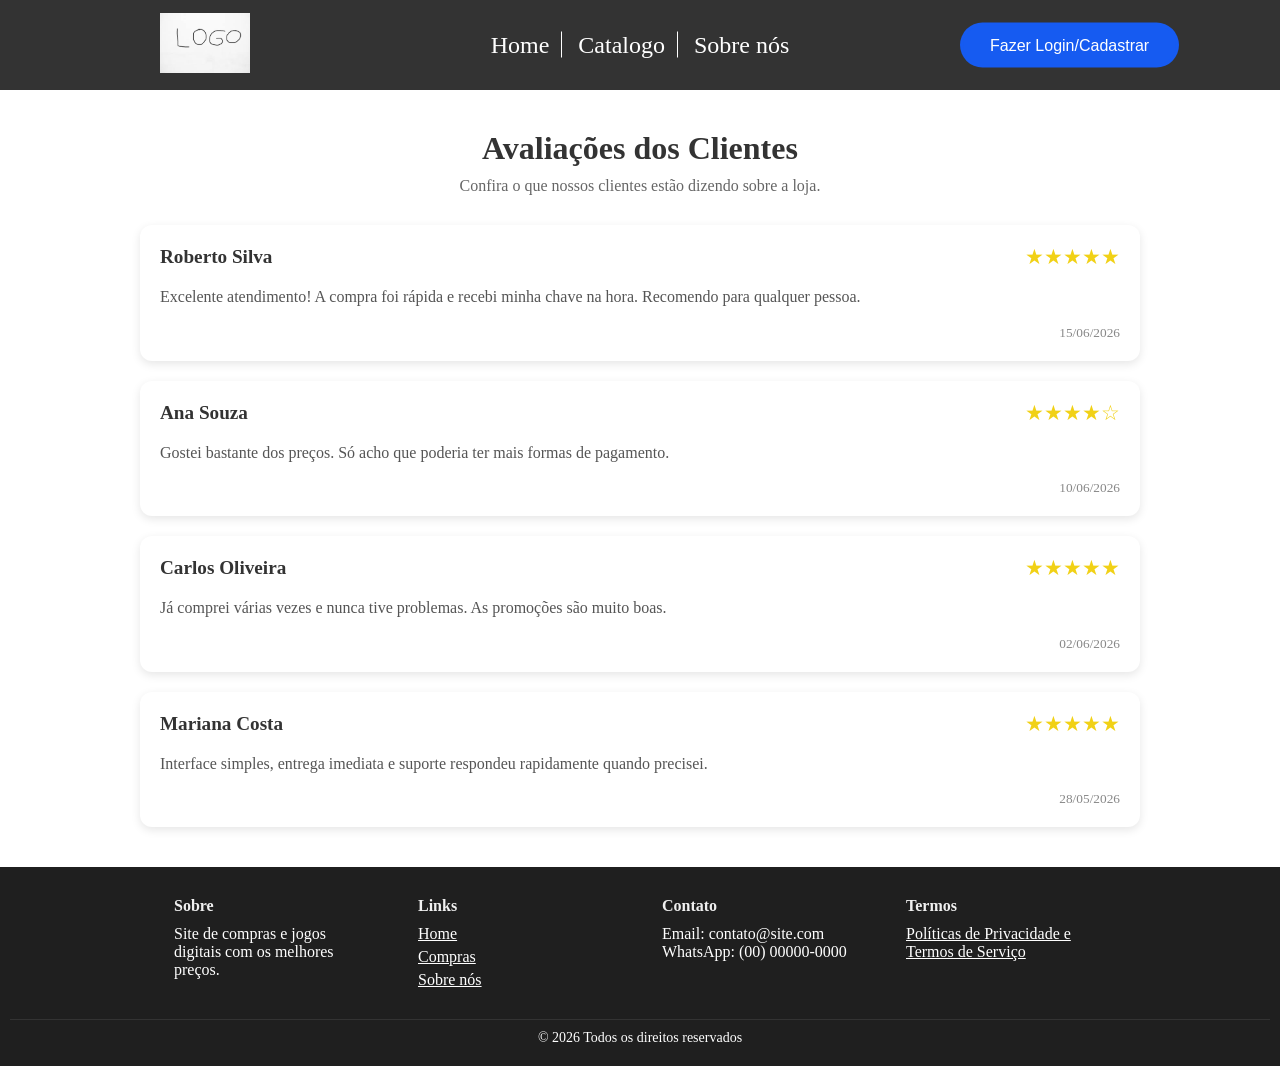
==== html/avaliacao.html @ b32fb98f "e avaliacao sim o resto e errado" ====
<!DOCTYPE html>
<html lang="pt-BR">

<head>
    <meta charset="UTF-8">
    <meta name="viewport" content="width=device-width, initial-scale=1.0">
    <link rel="stylesheet" href="../style/style-header.css">
    <link rel="stylesheet" href="../style/style-avaliacao.css">
    <link rel="stylesheet" href="../style/html-footer.css">
    <title>Avaliação</title>
</head>

<body>

    <header class="topo">
        <div class="logo">
            <img src="../img/image.png" alt="">
        </div>

        <nav>
            <ul class="menu">
                <li><a href="index.html">Home</a></li>
                <li><a href="catalogo.html">Catalogo</a></li>
                <li><a href="">Sobre nós</a></li>
            </ul>
        </nav>

        <button class="bt" onclick="window.location='login-cadastro.html'">
            Fazer Login/Cadastrar
        </button>
    </header>

<main class="container">

    <h1>Avaliações dos Clientes</h1>

    <p class="descricao">
        Confira o que nossos clientes estão dizendo sobre a loja.
    </p>

    <section class="avaliacoes">

        <div class="card-avaliacao">
            <div class="usuario">
                <h2>Roberto Silva</h2>
                <span>★★★★★</span>
            </div>

            <p class="comentario">
                Excelente atendimento! A compra foi rápida e recebi minha chave na hora.
                Recomendo para qualquer pessoa.
            </p>

            <small>15/06/2026</small>
        </div>

        <div class="card-avaliacao">
            <div class="usuario">
                <h2>Ana Souza</h2>
                <span>★★★★☆</span>
            </div>

            <p class="comentario">
                Gostei bastante dos preços. Só acho que poderia ter mais formas de pagamento.
            </p>

            <small>10/06/2026</small>
        </div>

        <div class="card-avaliacao">
            <div class="usuario">
                <h2>Carlos Oliveira</h2>
                <span>★★★★★</span>
            </div>

            <p class="comentario">
                Já comprei várias vezes e nunca tive problemas. As promoções são muito boas.
            </p>

            <small>02/06/2026</small>
        </div>

        <div class="card-avaliacao">
            <div class="usuario">
                <h2>Mariana Costa</h2>
                <span>★★★★★</span>
            </div>

            <p class="comentario">
                Interface simples, entrega imediata e suporte respondeu rapidamente quando precisei.
            </p>

            <small>28/05/2026</small>
        </div>

    </section>

</main>

    <footer class="footer">
        <div class="footer-container">

            <div class="footer-bloco">
                <h3>Sobre</h3>
                <p>Site de compras e jogos digitais com os melhores preços.</p>
            </div>

            <div class="footer-bloco">
                <h3>Links</h3>
                <a href="./index.html">Home</a>
                <a href="./catalogo.html">Compras</a>
                <a href="#">Sobre nós</a>
            </div>

            <div class="footer-bloco">
                <h3>Contato</h3>
                <p>Email: contato@site.com</p>
                <p>WhatsApp: (00) 00000-0000</p>
            </div>

            <div class="footer-bloco">
                <h3>Termos</h3>
                <a href="info.html">Políticas de Privacidade e Termos de Serviço</a>
            </div>

        </div>

        <div class="footer-bottom">
            <p>© 2026 Todos os direitos reservados</p>
        </div>
    </footer>

</body>

</html>
---- style/style-header.css ----
* {
    margin: 0 0 0 0;
    padding: 0;
}
.menu li a {
    text-decoration: none;

}
.topo {
    overflow: hidden;
    background: #333;
    height: 10vh;
    margin-bottom: 20px;

}
.logo {
    float: left;
    width: 25%;
    position: relative;
}
.logo img {
    height: 60px;
    left: 50%;
    position: relative;
}
.topo nav {
    position: relative;
    float: left;
    width: 50%;
}
.menu {
    text-align: center;
    list-style: none;
    padding: 0;
}
.menu li {
    display: inline-block;
}
.menu li a {
    font-size: 1.5rem;
    color: #fff;
    padding: 0 12px;
    border-right: solid 1px #ffffff;
}
.menu li a:hover {
    color: #f1d116;
}
.menu li:last-child a {
    border-right: none;
}

@property --angle {
    syntax: "<angle>";
    initial-value: 0deg;
    inherits: false;
}

.logo, nav, .bt {
    top: 50%;
    transform: translate(0, -50%);
}

.bt {
    height: 50%;
    font-size: 1rem;
    position: relative;
    padding: 10px 30px;
    border: none;
    border-radius: 200px;
    background: #165bf1;
    color: #fff;
    overflow: hidden;
    z-index: 1;
}

.bt::before {
    content: "";
    position: absolute;
    inset: -3px;
    border-radius: inherit;
    z-index: -2;

    background: conic-gradient(
        from var(--angle),
        red,
        yellow,
        lime,
        cyan,
        blue,
        magenta,
        red
    );

    opacity: 0;
    animation: girar 2s linear infinite paused;
    transition: opacity .3s;
}

.bt::after {
    content: "";
    position: absolute;
    inset: 3px;
    border-radius: inherit;
    background: #165bf1;
    z-index: -1;
}

.bt:hover::before {
    opacity: 1;
    animation-play-state: running;
}

@keyframes girar {
    from {
        --angle: 0deg;
    }
    to {
        --angle: 360deg;
    }
}
---- style/style-avaliacao.css ----
/* Conteúdo principal */

.container {
    width: 90%;
    max-width: 1000px;
    margin: 40px auto;
    min-height: 70vh;
}

.container h1 {
    text-align: center;
    color: #333;
    margin-bottom: 10px;
}

.descricao {
    text-align: center;
    color: #666;
    margin-bottom: 30px;
}

/* Lista de avaliações */

.avaliacoes {
    display: flex;
    flex-direction: column;
    gap: 20px;
}

/* Card da avaliação */

.card-avaliacao {
    background: #fff;
    padding: 20px;
    border-radius: 12px;
    box-shadow: 0 3px 10px rgba(0, 0, 0, .1);
    transition: .3s;
}

.card-avaliacao:hover {
    transform: translateY(-3px);
    box-shadow: 0 6px 15px rgba(0, 0, 0, .15);
}

/* Cabeçalho da avaliação */

.usuario {
    display: flex;
    justify-content: space-between;
    align-items: center;
    margin-bottom: 15px;
}

.usuario h2 {
    font-size: 1.2rem;
    color: #333;
}

.usuario span {
    font-size: 1.3rem;
    color: #f1d116;
}

/* Comentário */

.comentario {
    color: #555;
    line-height: 1.6;
    margin-bottom: 15px;
}

/* Data */

.card-avaliacao small {
    color: #888;
    display: block;
    text-align: right;
}

/* Responsividade */

@media (max-width: 768px) {

    .usuario {
        flex-direction: column;
        align-items: flex-start;
        gap: 8px;
    }

    .usuario span {
        font-size: 1.1rem;
    }

    .container {
        width: 95%;
    }
}
---- style/html-footer.css ----
.footer {
    background: #1f1f1f;
    color: white;
    padding: 20px 10px;
    margin-top: 40px;
}

.footer-container {
    text-align: center;
}

.footer-bloco {
    display: inline-block;
    vertical-align: top;
    width: 200px;
    margin: 10px 20px;
    text-align: left;
}

.footer-bloco h3 {
    margin-bottom: 10px;
    font-size: 16px;
    color: #f0f0f0;
}

.footer-bloco a {
    display: block;
    color: #fff;
    margin-bottom: 5px;
}

.footer-bloco a:hover {
    color: yellow;
}

.footer-bottom {
    text-align: center;
    margin-top: 15px;
    font-size: 14px;
    border-top: 1px solid #333;
    padding-top: 10px;
}
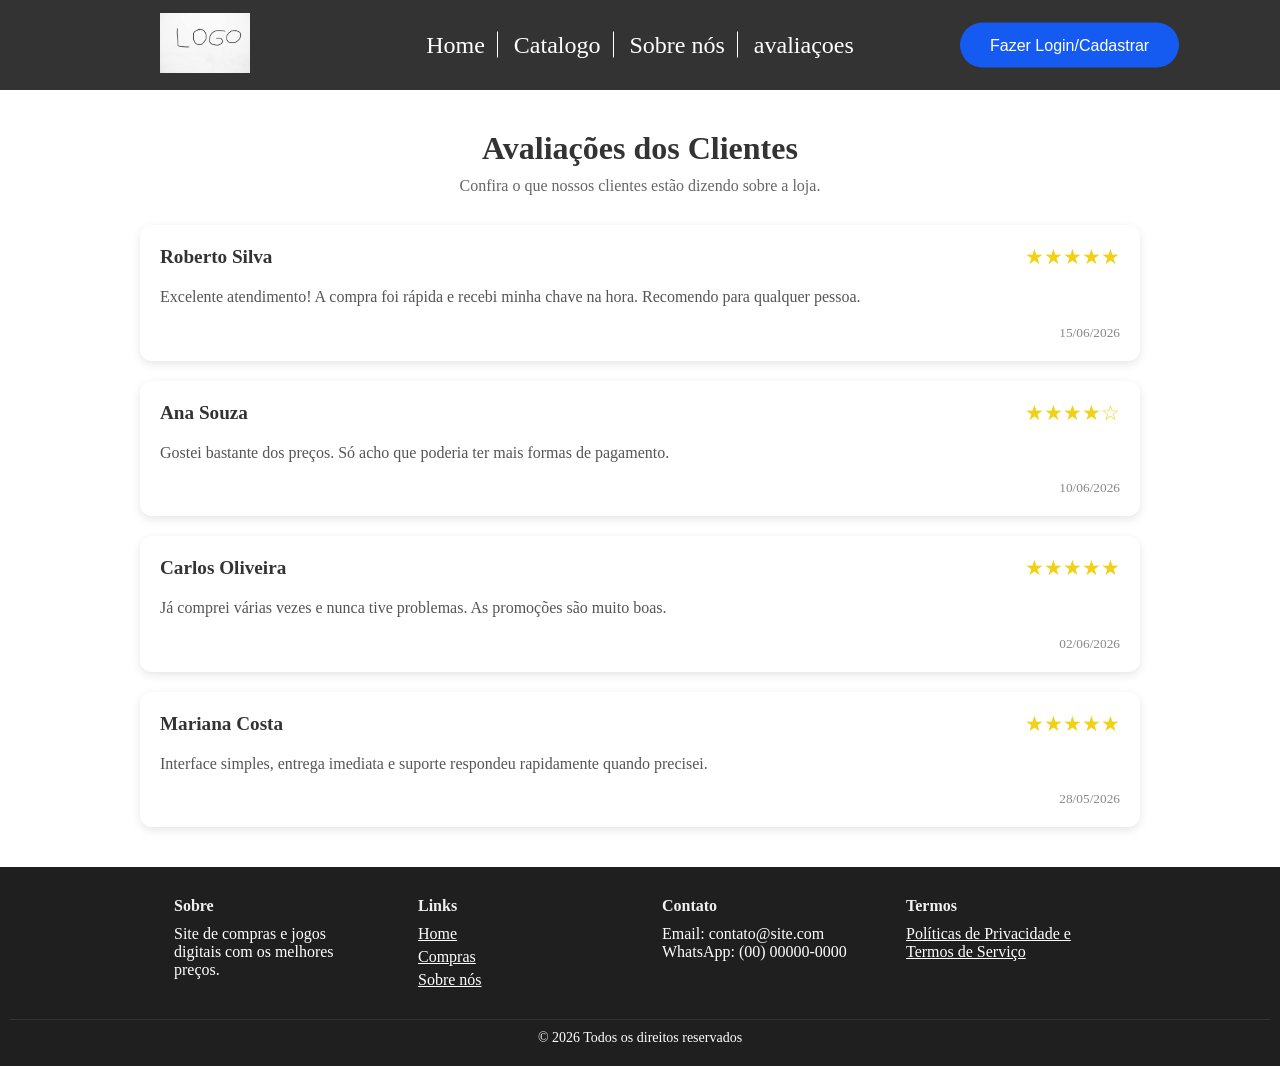
==== commit 74654765: "header e footer" ====
--- a/html/avaliacao.html
+++ b/html/avaliacao.html
@@ -16,20 +16,17 @@
         <div class="logo">
             <img src="../img/image.png" alt="">
         </div>
-
         <nav>
             <ul class="menu">
                 <li><a href="index.html">Home</a></li>
                 <li><a href="catalogo.html">Catalogo</a></li>
                 <li><a href="">Sobre nós</a></li>
+                <li><a href="avaliacao.html">avaliaçoes</a></li>
             </ul>
         </nav>
+        <button class="bt" onclick="window.location='login-cadastro.html'">Fazer Login/Cadastrar</button>
 
-        <button class="bt" onclick="window.location='login-cadastro.html'">
-            Fazer Login/Cadastrar
-        </button>
     </header>
-
 <main class="container">
 
     <h1>Avaliações dos Clientes</h1>
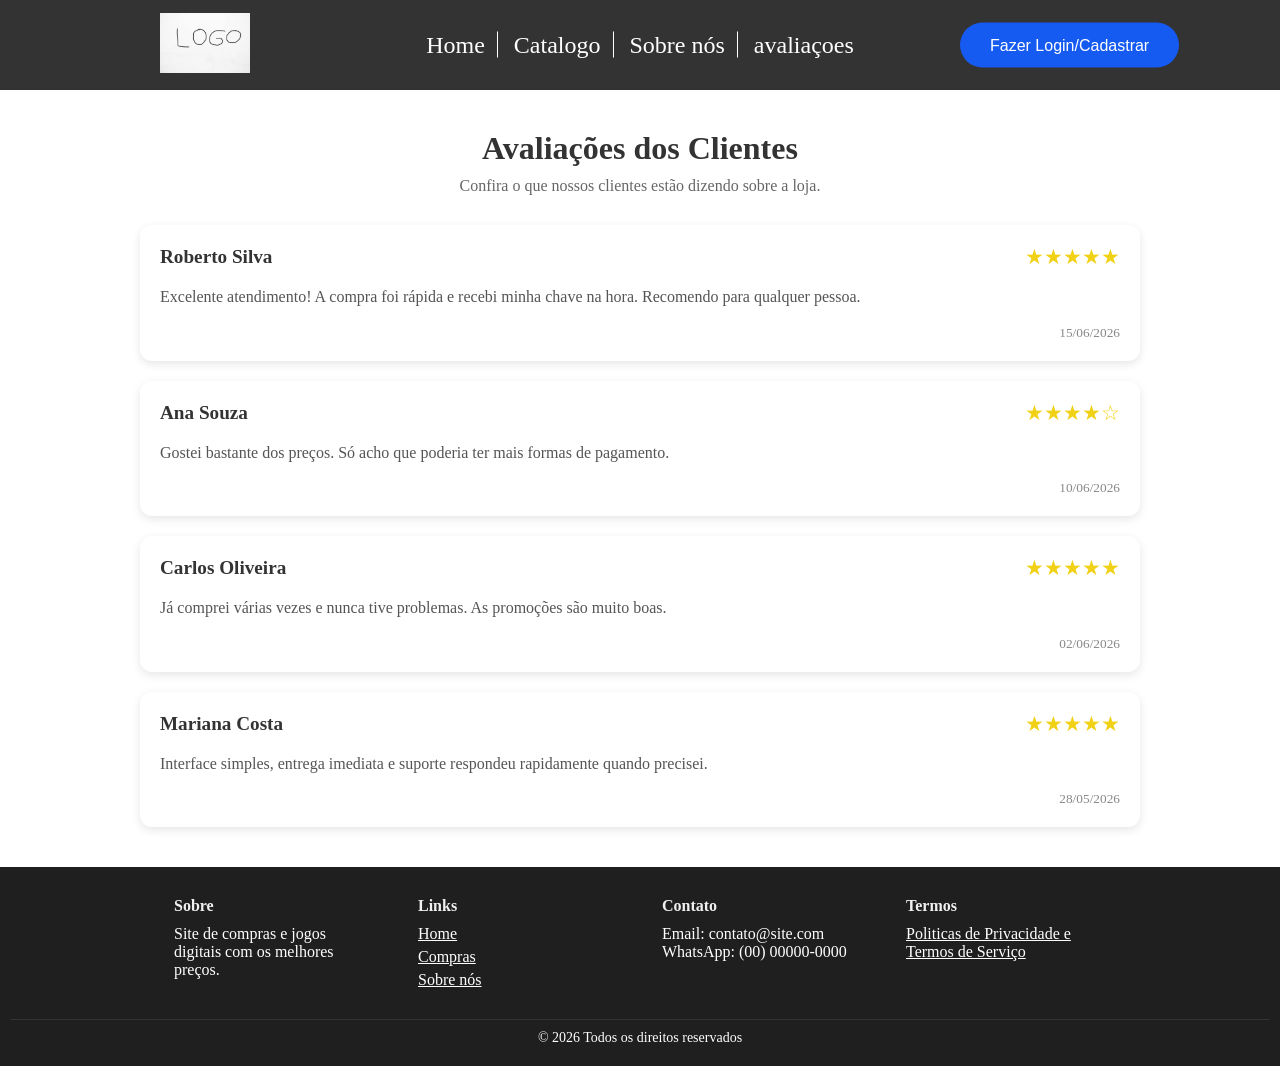
==== commit 61d96d19: "ajustes de header e footer em todas as paginas" ====
--- a/html/avaliacao.html
+++ b/html/avaliacao.html
@@ -18,85 +18,84 @@
         </div>
         <nav>
             <ul class="menu">
-                <li><a href="index.html">Home</a></li>
-                <li><a href="catalogo.html">Catalogo</a></li>
-                <li><a href="">Sobre nós</a></li>
-                <li><a href="avaliacao.html">avaliaçoes</a></li>
+                <li><a href="./index.html">Home</a></li>
+                <li><a href="./catalogo.html">Catalogo</a></li>
+                <li><a href="./sobre-nos.html">Sobre nós</a></li>
+                <li><a href="./avaliacao.html">avaliaçoes</a></li>
             </ul>
         </nav>
         <button class="bt" onclick="window.location='login-cadastro.html'">Fazer Login/Cadastrar</button>
 
     </header>
-<main class="container">
+    <main class="container">
 
-    <h1>Avaliações dos Clientes</h1>
+        <h1>Avaliações dos Clientes</h1>
 
-    <p class="descricao">
-        Confira o que nossos clientes estão dizendo sobre a loja.
-    </p>
+        <p class="descricao">
+            Confira o que nossos clientes estão dizendo sobre a loja.
+        </p>
 
-    <section class="avaliacoes">
+        <section class="avaliacoes">
 
-        <div class="card-avaliacao">
-            <div class="usuario">
-                <h2>Roberto Silva</h2>
-                <span>★★★★★</span>
+            <div class="card-avaliacao">
+                <div class="usuario">
+                    <h2>Roberto Silva</h2>
+                    <span>★★★★★</span>
+                </div>
+
+                <p class="comentario">
+                    Excelente atendimento! A compra foi rápida e recebi minha chave na hora.
+                    Recomendo para qualquer pessoa.
+                </p>
+
+                <small>15/06/2026</small>
             </div>
 
-            <p class="comentario">
-                Excelente atendimento! A compra foi rápida e recebi minha chave na hora.
-                Recomendo para qualquer pessoa.
-            </p>
+            <div class="card-avaliacao">
+                <div class="usuario">
+                    <h2>Ana Souza</h2>
+                    <span>★★★★☆</span>
+                </div>
 
-            <small>15/06/2026</small>
-        </div>
+                <p class="comentario">
+                    Gostei bastante dos preços. Só acho que poderia ter mais formas de pagamento.
+                </p>
 
-        <div class="card-avaliacao">
-            <div class="usuario">
-                <h2>Ana Souza</h2>
-                <span>★★★★☆</span>
+                <small>10/06/2026</small>
             </div>
 
-            <p class="comentario">
-                Gostei bastante dos preços. Só acho que poderia ter mais formas de pagamento.
-            </p>
+            <div class="card-avaliacao">
+                <div class="usuario">
+                    <h2>Carlos Oliveira</h2>
+                    <span>★★★★★</span>
+                </div>
 
-            <small>10/06/2026</small>
-        </div>
+                <p class="comentario">
+                    Já comprei várias vezes e nunca tive problemas. As promoções são muito boas.
+                </p>
 
-        <div class="card-avaliacao">
-            <div class="usuario">
-                <h2>Carlos Oliveira</h2>
-                <span>★★★★★</span>
+                <small>02/06/2026</small>
             </div>
 
-            <p class="comentario">
-                Já comprei várias vezes e nunca tive problemas. As promoções são muito boas.
-            </p>
+            <div class="card-avaliacao">
+                <div class="usuario">
+                    <h2>Mariana Costa</h2>
+                    <span>★★★★★</span>
+                </div>
 
-            <small>02/06/2026</small>
-        </div>
+                <p class="comentario">
+                    Interface simples, entrega imediata e suporte respondeu rapidamente quando precisei.
+                </p>
 
-        <div class="card-avaliacao">
-            <div class="usuario">
-                <h2>Mariana Costa</h2>
-                <span>★★★★★</span>
+                <small>28/05/2026</small>
             </div>
 
-            <p class="comentario">
-                Interface simples, entrega imediata e suporte respondeu rapidamente quando precisei.
-            </p>
+        </section>
 
-            <small>28/05/2026</small>
-        </div>
-
-    </section>
-
-</main>
+    </main>
 
     <footer class="footer">
         <div class="footer-container">
-
             <div class="footer-bloco">
                 <h3>Sobre</h3>
                 <p>Site de compras e jogos digitais com os melhores preços.</p>
@@ -106,7 +105,7 @@
                 <h3>Links</h3>
                 <a href="./index.html">Home</a>
                 <a href="./catalogo.html">Compras</a>
-                <a href="#">Sobre nós</a>
+                <a href="./sobre-nos.html">Sobre nós</a>
             </div>
 
             <div class="footer-bloco">
@@ -114,12 +113,11 @@
                 <p>Email: contato@site.com</p>
                 <p>WhatsApp: (00) 00000-0000</p>
             </div>
-
+            
             <div class="footer-bloco">
                 <h3>Termos</h3>
-                <a href="info.html">Políticas de Privacidade e Termos de Serviço</a>
+                <a href="info.html">Politicas de Privacidade e Termos de Serviço</a>
             </div>
-
         </div>
 
         <div class="footer-bottom">
